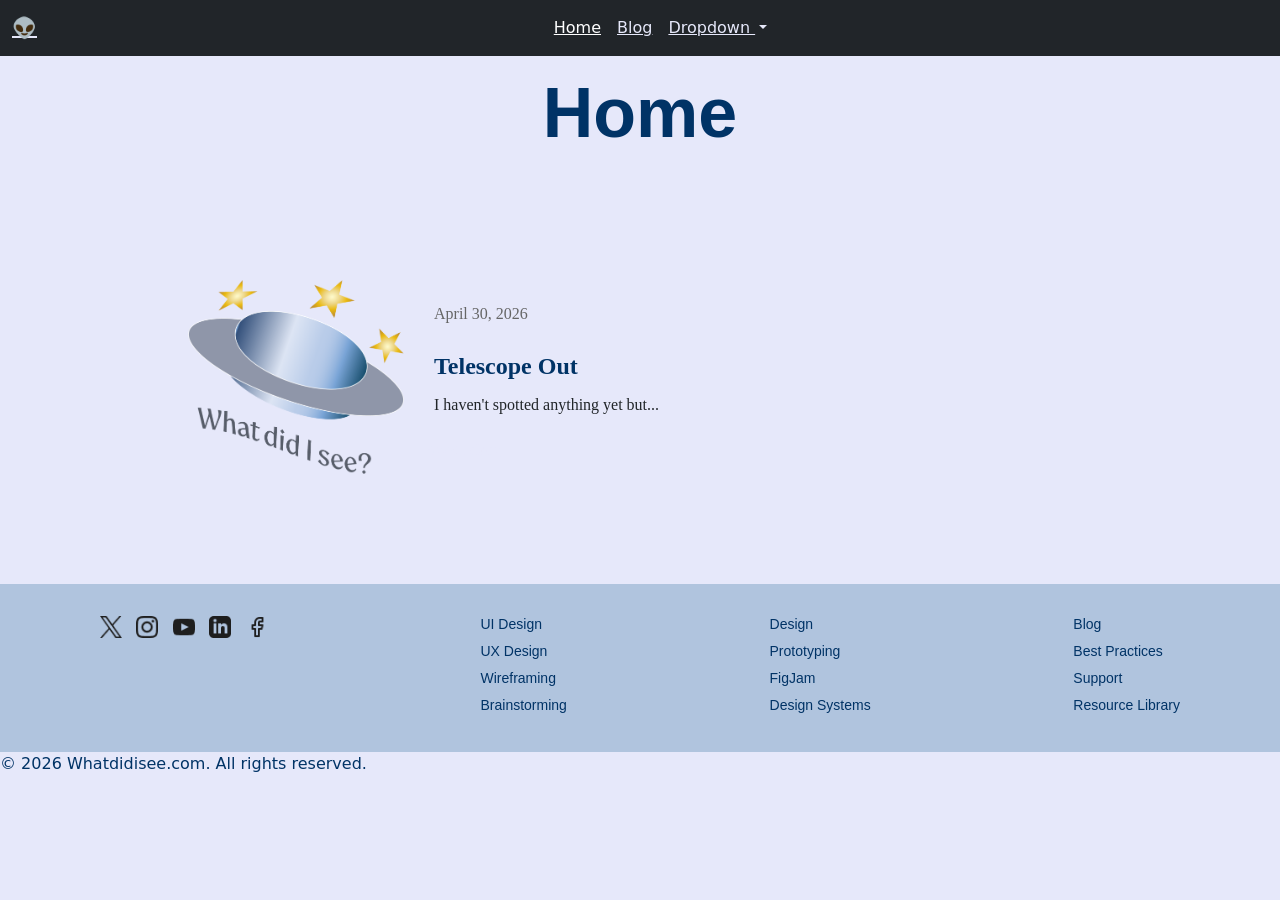
==== Website/home.html @ a3da6575 "Add files via upload" ====
<!DOCTYPE html>
<html lang="en">
    <head>
    <meta charset="UTF-8">
        <meta name="viewport" content="width=device-width, initial-scale=1.0">
        <meta name="description" content="A website for fun.">
    <title>What did I see? - Home</title>
   <link href="https://cdn.jsdelivr.net/npm/bootstrap@5.3.0/dist/css/bootstrap.min.css" rel="stylesheet">
    <link rel="stylesheet" href="style/style.css">
    <link rel="apple-touch-icon" sizes="180x180" href="/apple-touch-icon.png">
    <link rel="icon" type="image/favpng" sizes="32x32" href="/favicon-32x32.png">
    <link rel="icon" type="image/png" sizes="16x16" href="/favicon-16x16.png">
    <link rel="icon" type="image/x-icon" href="images/favicon.ico">
    
</head>

<nav class="navbar navbar-expand-lg sticky-top bg-dark" data-bs-theme="dark">
  <div class="container-fluid">
    <a class="navbar-brand" href="nav.html">👽</a>
    <button class="navbar-toggler ms-auto" type="button" data-bs-toggle="collapse" data-bs-target="#navbarSupportedContent" aria-controls="navbarSupportedContent" aria-expanded="false" aria-label="Toggle navigation">
      <span class="navbar-toggler-icon"></span>
    </button>
    <div class="collapse navbar-collapse" id="navbarSupportedContent">
      <ul class="navbar-nav mx-auto mb-2 mb-lg-0 align-items-end">
        <li class="nav-item">
          <a class="nav-link active" aria-current="page" href="home.html">Home</a>
        </li>
        <li class="nav-item">
          <a class="nav-link" href="blog-post.html">Blog</a>
        </li>
        <li class="nav-item dropdown">
          <a class="nav-link dropdown-toggle" href="#" role="button" data-bs-toggle="dropdown" aria-expanded="false">
            Dropdown
          </a>
          <ul class="dropdown-menu">
            <li><a class="dropdown-item" href="blog-post.html">Blog</a></li>
            <li><a class="dropdown-item" href="nav.html">About</a></li>
            <li><hr class="dropdown-divider"></li>
         
          </ul>
        </li>
        
      </ul>
      
    </div>
  </div>
</nav>

<body>
      <main>

    <div class="main-header">
    <h1> Home</h1> </div>








    <div class="blog-preview">

    <img src="images/whatdidisee_com_square logo.png" alt="Logo">
         
    
    <div class="blog-text">
    <p class="date">April 30, 2026</p>
    <h2 class="post-title"> Telescope Out</h2>
    <p class="post-preview">
      I haven't spotted anything yet but...</p>
      <a href="blog-post.html" class="read-more">Read More</a>
      </div>
      </div>














<footer>
<footer class="footer">
    <div class="social-icons">
        <img src="images/icon-X.png" alt="X logo">
        <img src="images/icon-Insta.png" alt="Instagram logo">
        <img src="images/icon-YouTube.png" alt="YouTube logo">
        <img src="images/icon-LinkedIn.png" alt="LinkedIn logo">
        <img src="images/icon-facebook.png" alt="Facebook logo">
    </div>

    <ul class="use-cases">
        <li>UI Design</li>
        <li>UX Design</li>
        <li>Wireframing</li>
        <li>Brainstorming</li>
    </ul>

    <ul class="explore">
        <li>Design</li>
        <li>Prototyping</li>
        <li>FigJam</li>
        <li>Design Systems</li>
    </ul>

    <ul class="resources">
        <li>Blog</li>
        <li>Best Practices</li>
        <li>Support</li>
        <li>Resource Library</li>
    </ul>
</footer>

            <!--Footer content goes here-->
            <p>&copy; <span id="year"></span> Whatdidisee.com. All rights reserved. </p>
            <script>
                document.getElementById("year").textContent = new Date().getFullYear();
            </script>
        </footer>
        <script src="https://cdn.jsdelivr.net/npm/bootstrap@5.3.0/dist/js/bootstrap.bundle.min.js"></script>
       
        <!--This script controls my parallax movement-->
        <script>
            let latestScroll=0;
            window.addEventListener('scroll',()=>{
                latestScroll=window.scrollY;
            });

            function parallaxLoop() {
                const banners=document.querySelectorAll('.parallax-banner-scroll');
            
                banners.forEach(banner=>{
                    let offset=latestScroll * 0.3;
                    banner.style.backgroundPositionY='${offset}px';
                });
                requestAnimationFrame(parallaxLoop);
            }
            parallaxLoop();
        </script>
        
    </body>
    </html>
---- Website/style/style.css ----
body{
    background-color: #e6e8fa;  
}


.featured-section {
    display: grid;
    grid-template-columns: 1fr 2fr;
    grid-template-rows: auto auto;
    gap: 10px;
    align-items: start;
}

.blog-preview{
    display: flex; /*activates Flexbox*/
    flex-direction: row; /*aligns items in a row */
    align-items: center; /*vertically centers items within the row */
    gap: 20px; /*adds space between items */
    max-width: 80%; /*controls total width of the content block*/
    margin: 80px auto; /*centers content on page with 80px of top/bottom space*/
    padding: 30px 40px; /*adds subtle inner space from edges around content*/
}
.blog-preview img{
    width: 25%; /*image takes up 35% of the total width of .blog-preview*/
    height: auto; /*keeps proportions correct*/
    border-radius: 8px; /* optional*/
    padding-left: 20px;
}
.blog-post {
    display: flex;
    flex-direction: row;
    max-width: 70%;
    font-size: 1.2rem;
    padding-top: 10px;
    padding-left: 25px;
    
}

.blog-list {
    display: flex;
    flex-direction:column;
    gap: 10px;
    max-width: 100%;
}

.blog-text{
    display: flex;
    flex-direction: column;
    gap: 10px; /*adds consistent space between elements*/
    max-width: 80ch;
}

.date{
    font-family:Georgia, 'Times New Roman', Times, serif;
    font-size: 01.0rem;
    color: #666;
    margin: 0;
    padding: 10px;
}    

.post-title{
    font-family:Georgia, 'Times New Roman', Times, serif;
    font-size: 1.5rem;
    font-weight: 600;
    line-height: 1.3;
    margin: 0;
    padding-top: 5px;
    padding-left: 10px;
}

.post-preview{
    font-family:Georgia, 'Times New Roman', Times, serif;
    font-size: 1rem;
    line-height: 1.6;
    margin: 0; 
    padding-left: 10px;
}

.read-more{
    font-family:Georgia, 'Times New Roman', Times, serif;
    text-decoration: none;
    font-weight: bold;
    color: #4cbb17;
    margin-top: 10px; 
}


.hero {
     
   overflow: hidden;
  }

.hero img {
    width: 100%;
    height: auto;
    display: block;
    padding-left: 50px;
  
}

.card-section {
    display: flex;
    flex-direction: column;
    gap: 30px;
}

.card-section-flex {
    display: flex;
    flex-direction: row;
    gap:10px;
    padding: 10px;
    justify-content: space-evenly;
}

.card{
    display: flex;
    flex-direction: column;
    gap: 10px;
    padding: 10px;
    max-width: 400px;
    text-align: center;
    justify-content: center;
    align-items: center;
    background-color: #addfad;
    width: 100%;
    border-radius: 8px;  
}

.card img{
    width: 300px;
    max-height: 180px ;
    border-radius: 8px;
}

.featured-section .blog-preview {
    max-width:100% !important;
    margin: 0px 0 !important;
    padding: 10px 0 !important;
    gap: 10px;
    width: 100%;
    box-sizing: border-box;
}


.featured-section .blog-preview img {
    width: 80px;
}

.featured-section .blog-text {

    font-size: 0.8rem;
}

.featured-section .post-preview {
    font-size: 0.7rem;
    line-height: 1;
}

.featured-section .post-title {
    font-size: 0.8rem;
    line-height: 1;
}

.features-section .date {
    font-size: 0.5rem;
}
.featured-section .read-more {
    margin-top: 0px !important;
}
.featured-section .card {
    height: 290px;
}
.featured-section .card h3 {
    font-size: 1rem;
    margin: 0 0;
}
.featured-section .card p {
    font-size: 0.8rem;
    margin-top: 5px;
}


.container {
    display: grid;
    grid-template-columns: 1fr 1fr 1fr;
    grid-template-rows: 1fr 1fr 1fr;
    grid-column-gap: 10px;
    grid-row-gap: 10px;
    justify-items: center;
    align-items: center;
    padding-top: 50px;
 }

 .grid {
 background-color: #addfad;
    font-family: Arial, Helvetica, sans-serif;
    border-radius: 2px;
    aspect-ratio: 1/1;
    display: flex;
    justify-content: center;
    align-items: center;
 }

 .grid img{
    width: 80%;
    height: 80%;
    display: block;
    border-radius: 8px;
 }


/*Start of Gallery section*/

.gallery{
    display: grid;
    grid-template-columns: repeat(auto-fit, minmax(125px, 1fr));
    gap: 10px;
    margin: auto;
    padding: 10px;
}

.item{
    background-color: #addfad;
    font-family: Arial, Helvetica, sans-serif;
    border-radius: 8px;
    aspect-ratio: 1/1;
    display: flex;
    justify-content: center;
    align-items: center;
           
    /*item styles here */
}
.item img{   
    width: 80%;
    height: 80%;
    display: block;
    border-radius: 8px;
}
.item p{
    font-family: Arial, Helvetica, sans-serif;
    font-size: 20px;
    text-align: center;
    display: flex;
    align-items: center;
}

.main-header{
    text-align: center;
    font-family: Arial, Helvetica, sans-serif;
}

h1{
    font-family: Arial, Helvetica, sans-serif;
    font-size: 70px;
    font-weight: bold;
    color: #003366;
    background-color: #e6e8fa;
    padding: 15px;
    text-align: center;
}

h2{font-family: Arial, Helvetica, sans-serif;
    font-size: 45px;
    color: #003366;
}

.carousel-item img{
    max-height: 400px;
    object-fit: cover;
    width: 100%;
}

.navbar-brand {
    transition: transform 0.5s ease;
    
}
.navbar-brand:hover {
    transform: scale(2);
}

/*Popup is hidden at first*/
#popup {
    position: fixed;
    top: 50%;
    left: 50%;
    transform: translate(-50%, -50%) scale(0.9);
    opacity: 0;
    pointer-events: none;
    transition: 0.3s ease;
    background-color: #b0c4de;
    padding: 10px;
}

/*popup becomes visible */
#popup.open {
    opacity: 1;
    pointer-events: auto;
    transform: translate(-50%, -50%) scale(1);
}

/* Parallax Banner */

.parallax-banner {
    height: 500px;
    background-size: cover;
    background-position: bottom;
    background-attachment: fixed; /*parallax*/
    position: relative;
    background
}

.parallax-banner-overlay {
    height: 100%;
    width: 100%;
    background: rgba(0,0,0,0.25); /* opitional soft darkening */
}

.parallax-banner-content {
    position: absolute;
    bottom: 40px;
    left: 43%;
    transform: translateX(-50%);
    text-align: center;
    color: #faf7e8;
    text-shadow: 0 0 10px #000;
}

/*Pulse animation on the Sign Up button*/
@keyframes pulse{
0%{transform: scale(1);}/* start at regular size */
50%{transform: scale(1.03);}/* grow slightly in middle */
100% {transform: scale(1);}/* return to normal size */
}

#openPopup {
    animation: pulse 3s ease-in-out infinite;
}

#popup {
    z-index: 1000; /* brings the popup to the front*/
}



/*footer details*/

.footer {
    display:flex; /* Places all footer sections (icons + lists) side by side in a row */
    justify-content: space-between; /* Adds equal space between each section horizontally */
    align-items: flex-start; /* Aligns all sections to the top of the footer */
    background-color: #b0c4de; /* Sets the footer's background color */
    padding: 30px 100px; /* Adds space inside the footer; 30px top/bottom, 100px left/right */
    font-family: Arial, Helvetica, sans-serif; /* Sets the font for the entire footer */
    margin-top: 80px;
    padding-top: 30px;
    color: #003366;
}

.footer ul {
    list-style: none; /*Removes the default bullets from list items */
    padding: 0; /* Removes default padding inside the <ul> */
    margin: 0; /* Removes default margin outside the <ul> */
}

.footer li {
    margin-bottom: 6px; /* Adds a little space between each list item */
    font-size: 14px; /*Makes the text slightly smaller for a neat footer look */
}
footer {
    color: #003366;
}

.social-icons img {
    width: 22px; /*Sets consistent icon size */
    margin-right: 10px; /* Adds space between the icons */
    vertical-align: middle; /* Keeps icons visually aligned with any text nearby */
}


a {
    color: #e6e8fa;
    text-decoration: none;
    }
a:link {
    color: #e6e8fa;
    text-decoration: underline;
}  
a:visited {
    color: #e6e8fa ;
}  
a:hover {
    color: #003366;
    transform: scale(1.15);
}
a:active {
    color: #e6e8fa;
    transform: scale(.98);
}
a:focus, button:focus, input:focus {
    outline:2px solid #e6e8fa;
    outline-offset: 2px;
}

form {
    text-align: center;
    font-family: Arial, Helvetica, sans-serif;
    color: #003366;
}



button {
    background-color: #d8b2d1;
    color:#003366; 
    border-radius: 6px;
    padding: 8px;
    border-style: hidden;
    transition: all 0.3s ease;   
}


button:hover {
    transform: scale(1.10);
}

canvas {
    display: block;
    margin: 20px auto;
}


@media (max-width:600px){
    /*Styles for mobile screens*/
    .card-section{flex-direction:column;}
}
@media (min-width: 600px) and (max-width: 1024px){
    /*Styles for tablets*/
}

@media (max-width: 768px) {
.parallax-banner {
    background-attachemnt: scroll;
    height: 320px;
}
.parallax-banner-content h1 {
    font-size: 2rem;
}
}
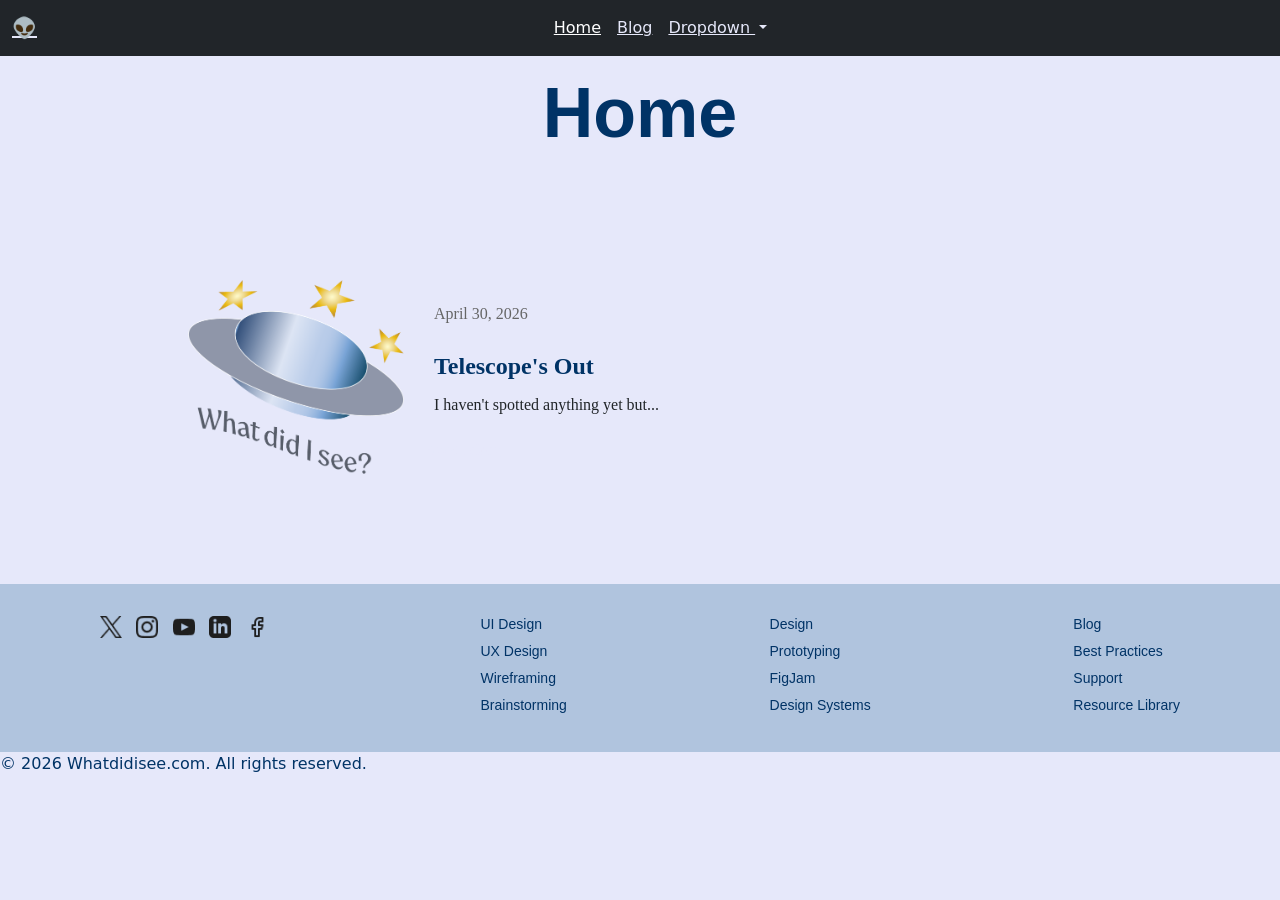
==== commit c272e4c5: "Update home.html" ====
--- a/Website/home.html
+++ b/Website/home.html
@@ -66,7 +66,7 @@
     
     <div class="blog-text">
     <p class="date">April 30, 2026</p>
-    <h2 class="post-title"> Telescope Out</h2>
+    <h2 class="post-title"> Telescope's Out</h2>
     <p class="post-preview">
       I haven't spotted anything yet but...</p>
       <a href="blog-post.html" class="read-more">Read More</a>
